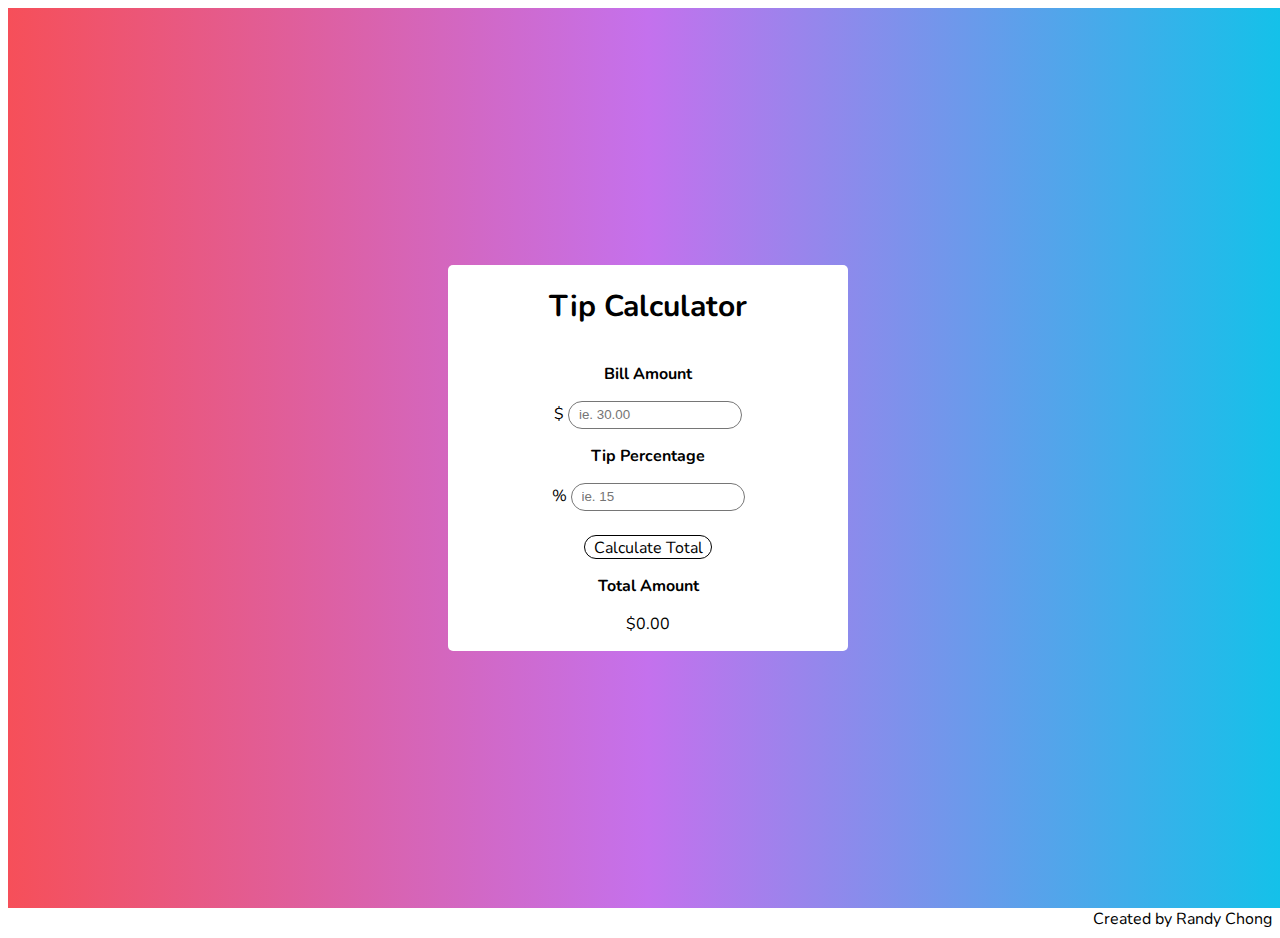
==== index.html @ dc7a27ae "renamed files" ====
<!DOCTYPE html>
<html lang="en">
<head>
    <meta charset="UTF-8">
    <meta http-equiv="X-UA-Compatible" content="IE=edge">
    <meta name="viewport" content="width=device-width, initial-scale=1.0">
    <title>Tip Calculator</title>
    <link rel="stylesheet" href="styles..css">
    <link rel="preconnect" href="https://fonts.gstatic.com">
    <link href="https://fonts.googleapis.com/css2?family=Nunito&display=swap" rel="stylesheet">
</head>
<body>
    <div class="main-container">
        <div class="child-container">
            <h1 class="main-header">Tip Calculator</h1>
                <div class="div1">
                    <h3 class="sub-header">Bill Amount</h3>
                    <span>$
                        <input class="billClass" type="text" placeholder="ie. 30.00">
                    </span>
                </div class="div1">
            
                <div class="div2">
                    <h3 class='sub-header'>Tip Percentage</h3>
                    <span>%
                        <input class="tipClass" type="text" placeholder="ie. 15">
                    </span>
                </div>
    
                <div class="div3">
                    <button onclick="calculateTip()" class="button" type="button">Calculate Total</button>
                </div>
    
                <div class="div4">
                    <h3 class='sub-header'>Total Amount</h3>
                            <p class="totalAmount">$0.00</p>  
                </div>
        </div>
    </div>
    <footer>Created by Randy Chong</footer>
</body>
<script>
    function calculateTip (){
        let billAmount = document.querySelector(".billClass").value
        let tipPercentage = document.querySelector(".tipClass").value
        let total = document.querySelector(".totalAmount")
        
        billAmount = Number(billAmount)
        tipPercentage = Number(tipPercentage) / 100
        tipAmount = billAmount * tipPercentage

        function addAmount(){
            finalAmount = billAmount + tipAmount
            total.innerHTML = finalAmount
            finalAmount = "$" + finalAmount
        }
        addAmount()
    }
</script>
</html>
---- styles..css ----
.main-container {
  display: flex;
  height: 100vh;
  width: 100vw;
  background: #12c2e9;
  background: -webkit-linear-gradient(to right, #f64f59, #c471ed, #12c2e9);
  background: linear-gradient(to right, #f64f59, #c471ed, #12c2e9);
}

.child-container {
  display: flex;
  flex-direction: column;
  align-items: center;
  margin: auto auto;
  background: white;
  width: 25rem;
  border-radius: 5px;
  shadow
}

.billClass {
  outline: none;
  border-radius: 5rem;
  height: 1.5rem;
  width: 10rem;
  border-style: solid;
  border-width: 1px;
  padding-left: 10px;
}

.tipClass {
  outline: none;
  border-radius: 5rem;
  height: 1.5rem;
  width: 10rem;
  border-style: solid;
  border-width: 1px;
  padding-left: 10px;
}

.button {
  margin-top: 1.5rem;
  border-radius: 5rem;
  outline: none;
  font-family: "Nunito", sans-serif;
  font-size: 16px;
  border-style: solid;
  border-width: 1px;
  background-color: white;
  height: 1.5rem;
  width: 8rem;
}

.main-header {
  font-size: 30px;
}

.sub-header {
  display: flex;
  justify-content: center;
  font-size: 16px;
}

body {
  font-family: "Nunito", sans-serif;
}

.totalAmount {
  display: flex;
  justify-content: center;
}

.button:hover {
  opacity: 80%;
}

footer {
  text-align: right;
}
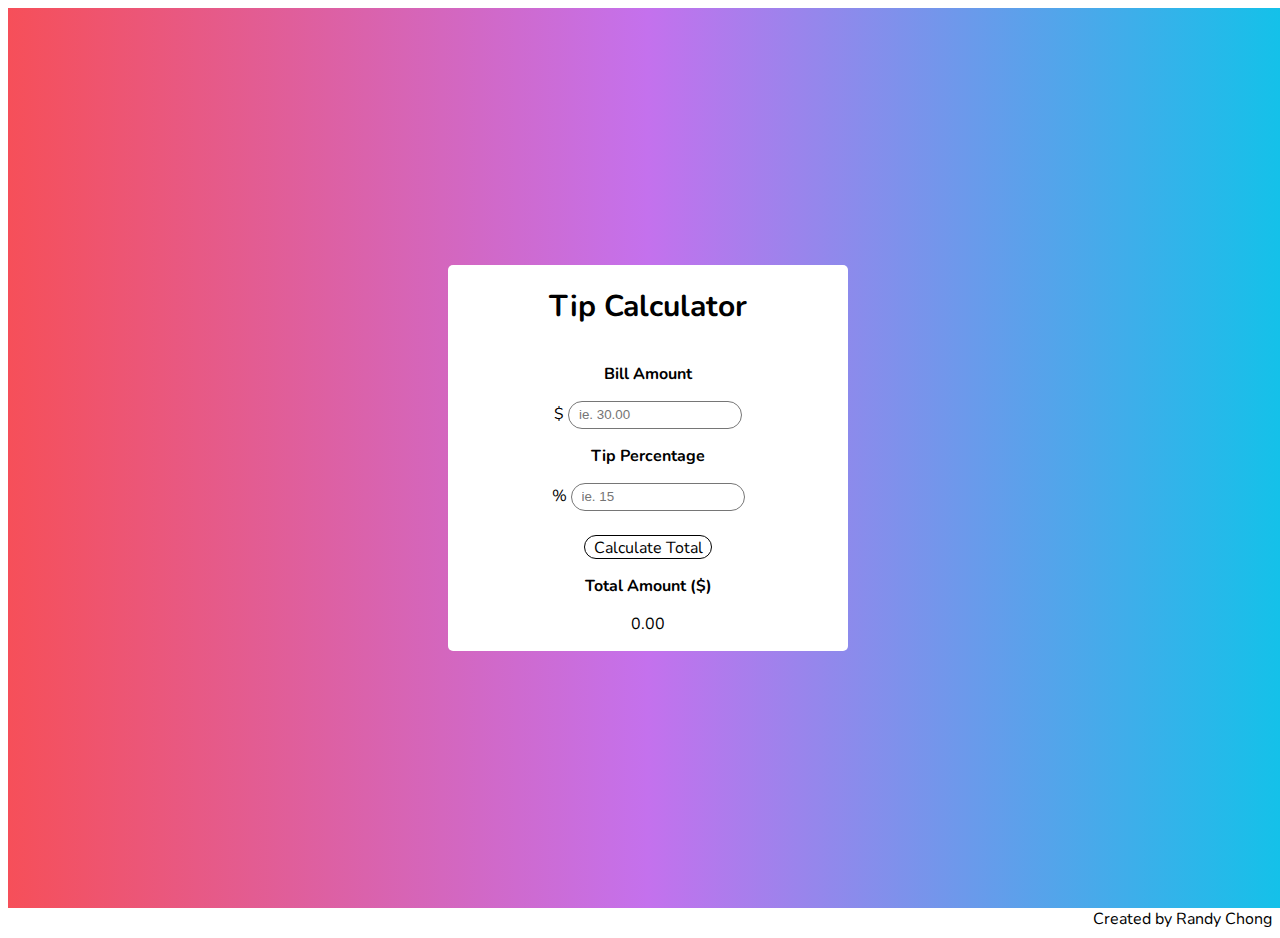
==== commit e7a833d0: "updated total amount header" ====
--- a/index.html
+++ b/index.html
@@ -32,8 +32,8 @@
                 </div>
     
                 <div class="div4">
-                    <h3 class='sub-header'>Total Amount</h3>
-                            <p class="totalAmount">$0.00</p>  
+                    <h3 class='sub-header'>Total Amount ($)</h3>
+                            <p class="totalAmount">0.00</p>  
                 </div>
         </div>
     </div>
@@ -51,8 +51,7 @@
 
         function addAmount(){
             finalAmount = billAmount + tipAmount
-            total.innerHTML = finalAmount
-            finalAmount = "$" + finalAmount
+            total.innerHTML = finalAmount.toFixed(2)
         }
         addAmount()
     }
--- a/styles..css
+++ b/styles..css
@@ -15,7 +15,6 @@
   background: white;
   width: 25rem;
   border-radius: 5px;
-  shadow
 }
 
 .billClass {
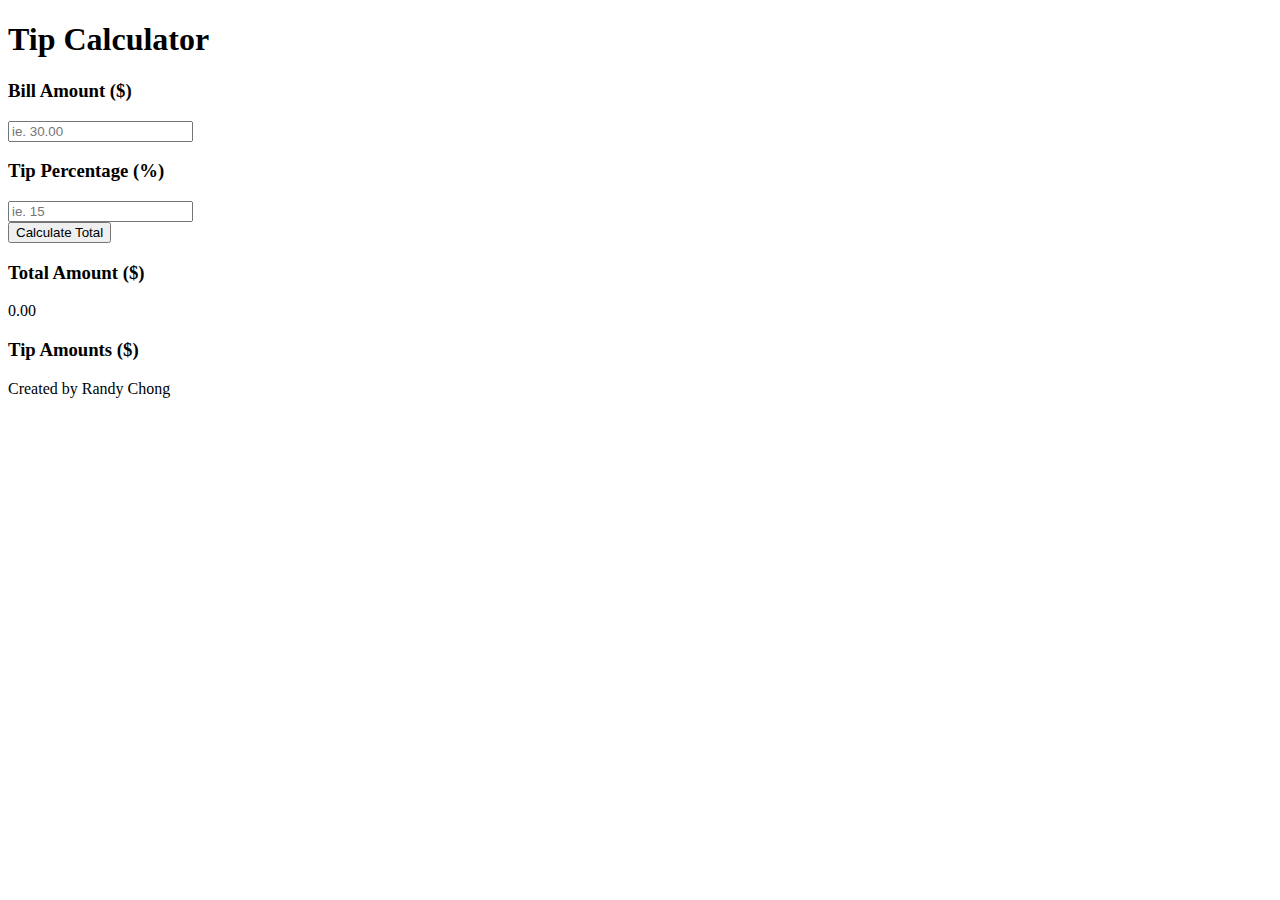
==== commit d9286a6c: "added list to collect tip amounts. also adjusted headers" ====
--- a/index.html
+++ b/index.html
@@ -5,7 +5,7 @@
     <meta http-equiv="X-UA-Compatible" content="IE=edge">
     <meta name="viewport" content="width=device-width, initial-scale=1.0">
     <title>Tip Calculator</title>
-    <link rel="stylesheet" href="styles..css">
+    <link rel="stylesheet" href="styles.css">
     <link rel="preconnect" href="https://fonts.gstatic.com">
     <link href="https://fonts.googleapis.com/css2?family=Nunito&display=swap" rel="stylesheet">
 </head>
@@ -14,15 +14,15 @@
         <div class="child-container">
             <h1 class="main-header">Tip Calculator</h1>
                 <div class="div1">
-                    <h3 class="sub-header">Bill Amount</h3>
-                    <span>$
+                    <h3 class="sub-header">Bill Amount ($)</h3>
+                    <span>
                         <input class="billClass" type="text" placeholder="ie. 30.00">
                     </span>
                 </div class="div1">
             
                 <div class="div2">
-                    <h3 class='sub-header'>Tip Percentage</h3>
-                    <span>%
+                    <h3 class='sub-header'>Tip Percentage (%)</h3>
+                    <span>
                         <input class="tipClass" type="text" placeholder="ie. 15">
                     </span>
                 </div>
@@ -34,6 +34,11 @@
                 <div class="div4">
                     <h3 class='sub-header'>Total Amount ($)</h3>
                             <p class="totalAmount">0.00</p>  
+                </div>
+
+                <div class="div5">
+                    <h3 class='sub-header'>Tip Amounts ($)</h3>
+                    <ul class="tip-list"></ul>
                 </div>
         </div>
     </div>
@@ -48,12 +53,14 @@
         billAmount = Number(billAmount)
         tipPercentage = Number(tipPercentage) / 100
         tipAmount = billAmount * tipPercentage
+        finalAmount = billAmount + tipAmount
+        total.innerHTML = finalAmount.toFixed(2)
 
-        function addAmount(){
-            finalAmount = billAmount + tipAmount
-            total.innerHTML = finalAmount.toFixed(2)
-        }
-        addAmount()
+        let grabList = document.querySelector('.tip-list')
+        let listItem = document.createElement('li')
+        listItem.innerText = tipAmount.toFixed(2)
+        grabList.append(listItem)
+        
     }
 </script>
 </html>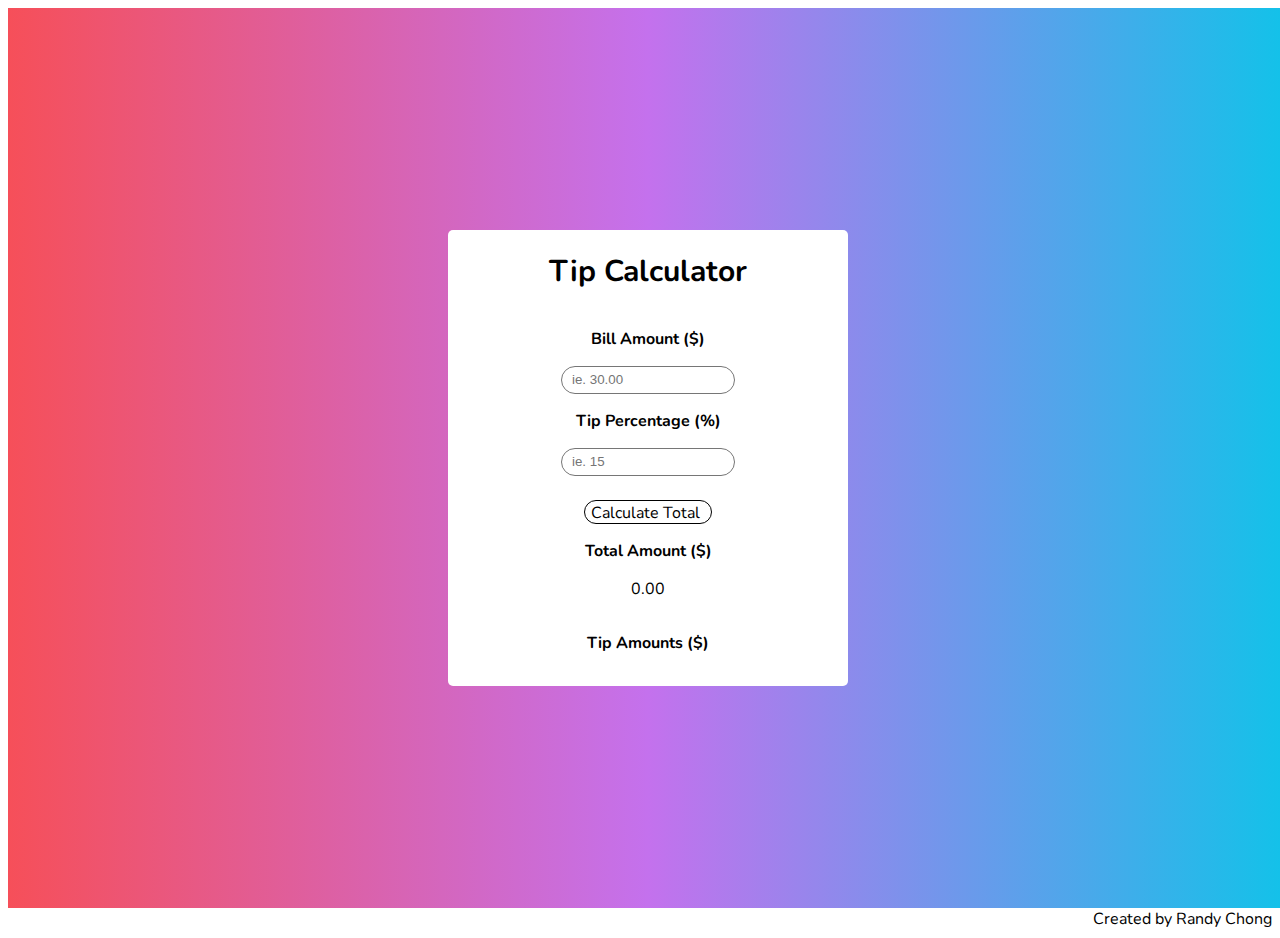
==== commit fcdea2ad: "added form validation and updated styling" ====
--- a/index.html
+++ b/index.html
@@ -13,23 +13,21 @@
     <div class="main-container">
         <div class="child-container">
             <h1 class="main-header">Tip Calculator</h1>
+            <form return false>
                 <div class="div1">
                     <h3 class="sub-header">Bill Amount ($)</h3>
-                    <span>
-                        <input class="billClass" type="text" placeholder="ie. 30.00">
-                    </span>
+                        <input class="billClass" id="amount1" type="text" placeholder="ie. 30.00">
                 </div class="div1">
-            
+
                 <div class="div2">
                     <h3 class='sub-header'>Tip Percentage (%)</h3>
-                    <span>
-                        <input class="tipClass" type="text" placeholder="ie. 15">
-                    </span>
+                        <input class="tipClass" id="amount2" type="text" placeholder="ie. 15">
                 </div>
     
                 <div class="div3">
-                    <button onclick="calculateTip()" class="button" type="button">Calculate Total</button>
+                    <button onclick="calculateTip()" class="button" type="submit">Calculate Total</button>
                 </div>
+            </form>
     
                 <div class="div4">
                     <h3 class='sub-header'>Total Amount ($)</h3>
@@ -61,6 +59,29 @@
         listItem.innerText = tipAmount.toFixed(2)
         grabList.append(listItem)
         
+        const form = document.querySelector("form")
+    
+        const validateNumber = (number) => {
+            myRegex = /^-?\d+\.?\d*$/
+            return myRegex.test(number)
+        }
+    
+        form.addEventListener("submit", (event) => {
+            const bill = document.querySelector("#amount1")
+            if (!validateNumber(bill.value)) {
+                event.preventDefault()
+                alert("Please enter in numbers only")
+            }
+        })
+
+        form.addEventListener("submit", (event) => {
+            const bill = document.querySelector("#amount2")
+            if (!validateNumber(bill.value)) {
+                event.preventDefault()
+                alert("Please enter in numbers only")
+            }
+        })
     }
+
 </script>
 </html>--- a/styles.css
+++ b/styles.css
@@ -0,0 +1,86 @@
+.main-container {
+  display: flex;
+  height: 100vh;
+  width: 100vw;
+  background: #12c2e9;
+  background: -webkit-linear-gradient(to right, #f64f59, #c471ed, #12c2e9);
+  background: linear-gradient(to right, #f64f59, #c471ed, #12c2e9);
+}
+
+.child-container {
+  display: flex;
+  flex-direction: column;
+  align-items: center;
+  margin: auto auto;
+  background: white;
+  width: 25rem;
+  border-radius: 5px;
+}
+
+.billClass {
+  outline: none;
+  border-radius: 5rem;
+  height: 1.5rem;
+  width: 10rem;
+  border-style: solid;
+  border-width: 1px;
+  padding-left: 10px;
+}
+
+.tipClass {
+  outline: none;
+  border-radius: 5rem;
+  height: 1.5rem;
+  width: 10rem;
+  border-style: solid;
+  border-width: 1px;
+  padding-left: 10px;
+}
+
+.button {
+  display: flex;
+  margin: auto;
+  margin-top: 1.5rem;
+  border-radius: 5rem;
+  outline: none;
+  font-family: "Nunito", sans-serif;
+  font-size: 16px;
+  border-style: solid;
+  border-width: 1px;
+  background-color: white;
+  height: 1.5rem;
+  width: 8rem;
+}
+
+.main-header {
+  font-size: 30px;
+}
+
+.sub-header {
+  display: flex;
+  justify-content: center;
+  font-size: 16px;
+}
+
+body {
+  font-family: "Nunito", sans-serif;
+}
+
+.totalAmount {
+  display: flex;
+  justify-content: center;
+}
+
+.button:hover {
+  opacity: 80%;
+}
+
+footer {
+  text-align: right;
+}
+
+.tip-list {
+  list-style: none;
+  display: flex;
+  flex-direction: column;
+}
